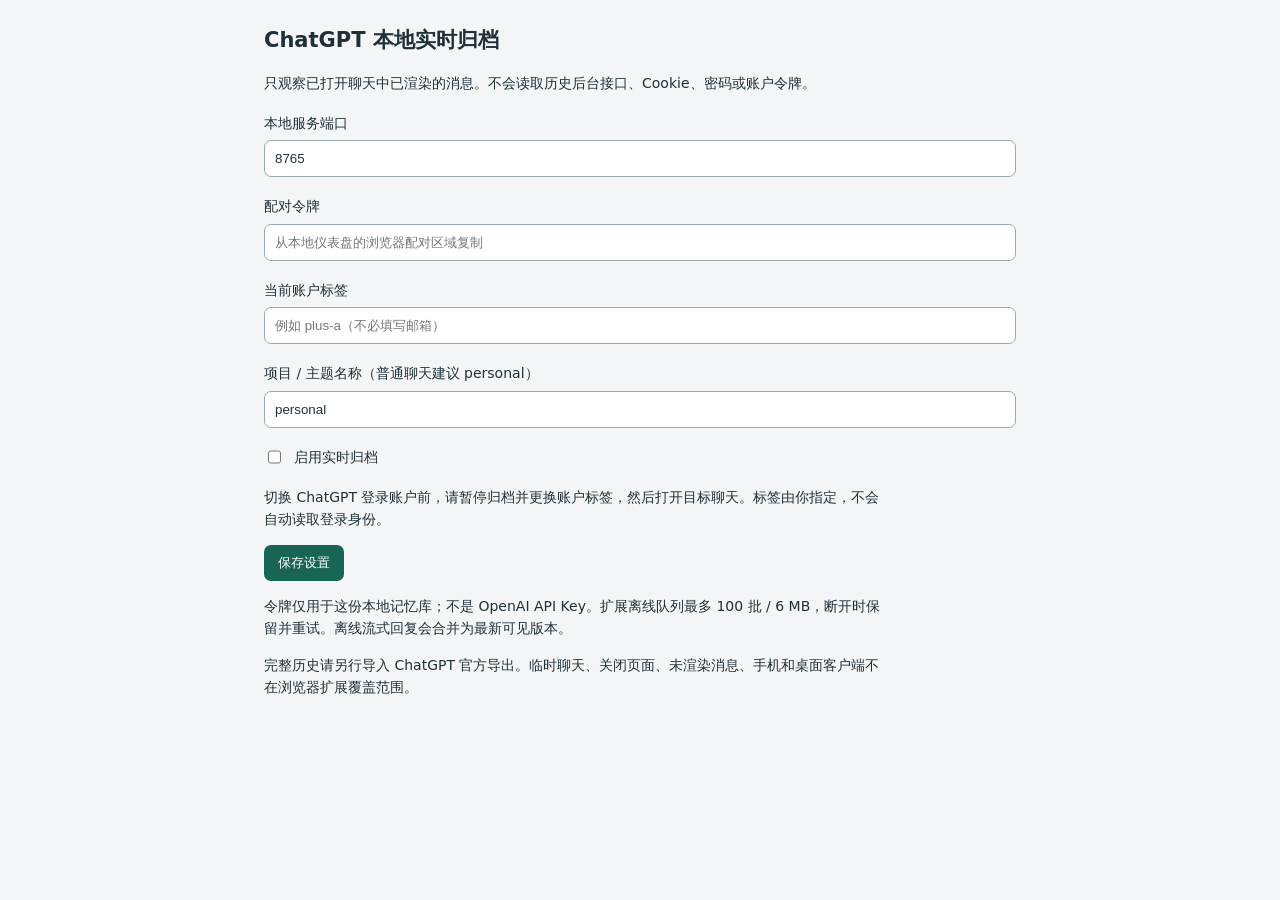
==== browser-extension/options.html @ 3647e5b4 "feat: 建立本地记忆归档与跨账户续接基础（v0.2.0）" ====
<!doctype html>
<html lang="zh-CN"><head><meta charset="utf-8"><meta name="viewport" content="width=device-width,initial-scale=1"><title>本地归档设置</title><link rel="stylesheet" href="style.css"></head>
<body class="options"><main><h1>ChatGPT 本地实时归档</h1>
<p>只观察已打开聊天中已渲染的消息。不会读取历史后台接口、Cookie、密码或账户令牌。</p>
<form id="settings">
<label>本地服务端口<input name="port" type="number" min="1024" max="65535" value="8765" required></label>
<label>配对令牌<input name="token" type="password" autocomplete="off" required placeholder="从本地仪表盘的浏览器配对区域复制"></label>
<label>当前账户标签<input name="account" required maxlength="128" placeholder="例如 plus-a（不必填写邮箱）"></label>
<label>项目 / 主题名称（普通聊天建议 personal）<input name="project" maxlength="128" value="personal" placeholder="例如 Tao 或 personal"></label>
<label class="checkbox"><input name="enabled" type="checkbox">启用实时归档</label>
<p>切换 ChatGPT 登录账户前，请暂停归档并更换账户标签，然后打开目标聊天。标签由你指定，不会自动读取登录身份。</p>
<button type="submit">保存设置</button> <span id="notice" role="status"></span>
</form>
<p>令牌仅用于这份本地记忆库；不是 OpenAI API Key。扩展离线队列最多 100 批 / 6 MB，断开时保留并重试。离线流式回复会合并为最新可见版本。</p>
<p>完整历史请另行导入 ChatGPT 官方导出。临时聊天、关闭页面、未渲染消息、手机和桌面客户端不在浏览器扩展覆盖范围。</p>
</main><script src="options.js"></script></body></html>
---- browser-extension/style.css ----
:root{color-scheme:light dark;font:14px/1.6 system-ui,sans-serif}body{margin:0;background:#f3f5f6;color:#203039}main{padding:24px}h1{font-size:21px;margin:0 0 12px}h2{font-size:17px}p{max-width:70ch}.options{max-width:800px;margin:auto}.popup{width:400px}label{display:block;margin:18px 0}input:not([type=checkbox]),textarea{display:block;width:100%;box-sizing:border-box;padding:10px;margin-top:6px;border:1px solid #99a9af;border-radius:7px;background:white;color:#203039}textarea{font:12px/1.5 monospace;resize:vertical}.checkbox{display:flex;gap:10px}button{padding:9px 14px;border:0;border-radius:7px;background:#186554;color:white;cursor:pointer}button:disabled{opacity:.5;cursor:default}dl{display:grid;grid-template-columns:130px 1fr;gap:8px}dd{margin:0;word-break:break-word}#error{color:#a82922;overflow-wrap:anywhere}.small{font-size:12px;color:#51646d}@media(prefers-color-scheme:dark){body{background:#15242b;color:#e3edef}input:not([type=checkbox]),textarea{background:#21343e;color:#e3edef}.small{color:#a8bfc9}#error{color:#fca39e}}
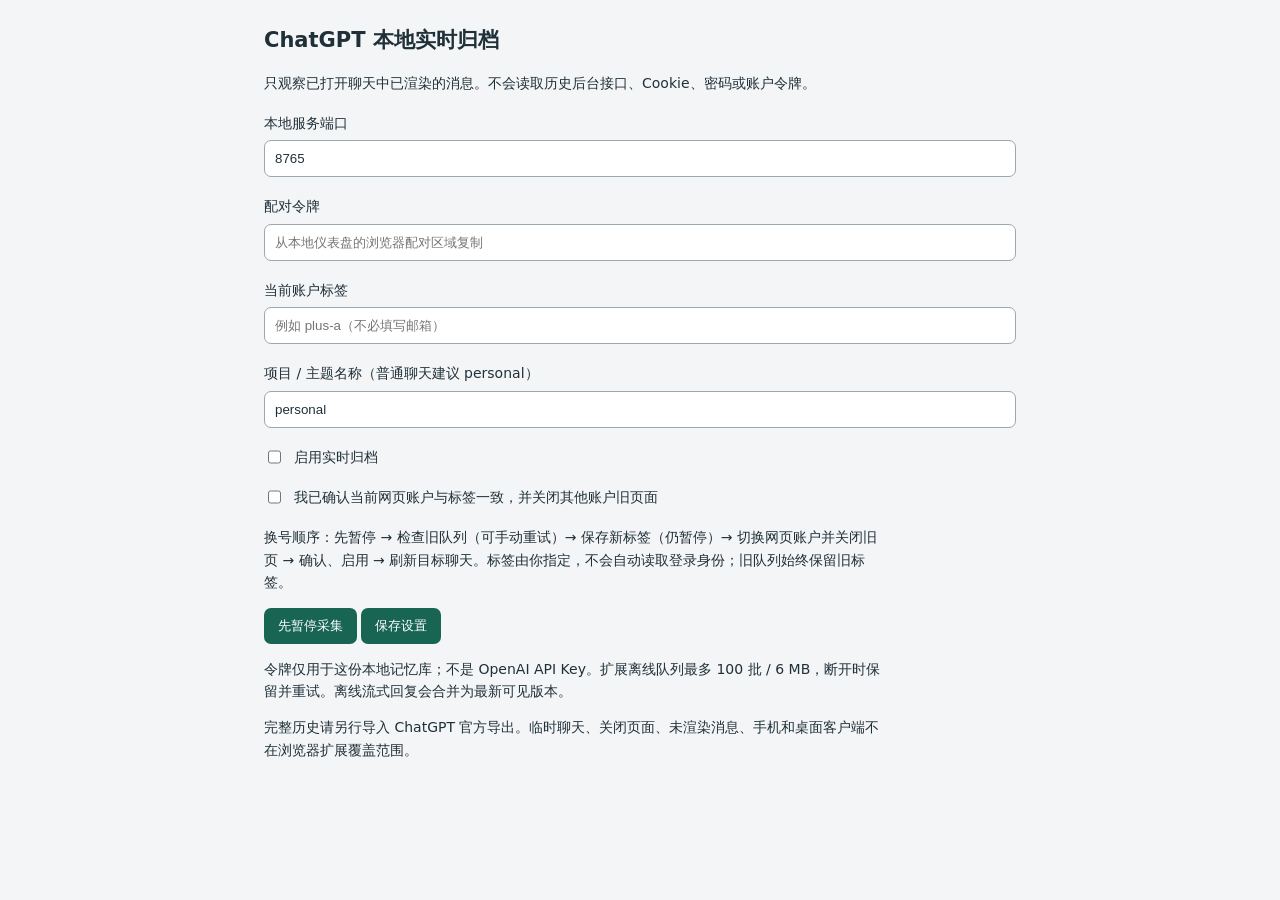
==== commit 44ded903: "feat: 完善 GPT 归档与跨账户记忆续接 发布 v0.3.0：数字分片导入、附件关联与覆盖报告；任务相关确认记忆交接；采集状态探测与安全换号。189 项测试，188 通过、1 项 Windows" ====
--- a/browser-extension/options.html
+++ b/browser-extension/options.html
@@ -8,7 +8,9 @@
 <label>当前账户标签<input name="account" required maxlength="128" placeholder="例如 plus-a（不必填写邮箱）"></label>
 <label>项目 / 主题名称（普通聊天建议 personal）<input name="project" maxlength="128" value="personal" placeholder="例如 Tao 或 personal"></label>
 <label class="checkbox"><input name="enabled" type="checkbox">启用实时归档</label>
-<p>切换 ChatGPT 登录账户前，请暂停归档并更换账户标签，然后打开目标聊天。标签由你指定，不会自动读取登录身份。</p>
+<label class="checkbox"><input name="confirm_account" type="checkbox">我已确认当前网页账户与标签一致，并关闭其他账户旧页面</label>
+<p>换号顺序：先暂停 → 检查旧队列（可手动重试）→ 保存新标签（仍暂停）→ 切换网页账户并关闭旧页 → 确认、启用 → 刷新目标聊天。标签由你指定，不会自动读取登录身份；旧队列始终保留旧标签。</p>
+<button id="pause" type="button">先暂停采集</button>
 <button type="submit">保存设置</button> <span id="notice" role="status"></span>
 </form>
 <p>令牌仅用于这份本地记忆库；不是 OpenAI API Key。扩展离线队列最多 100 批 / 6 MB，断开时保留并重试。离线流式回复会合并为最新可见版本。</p>
